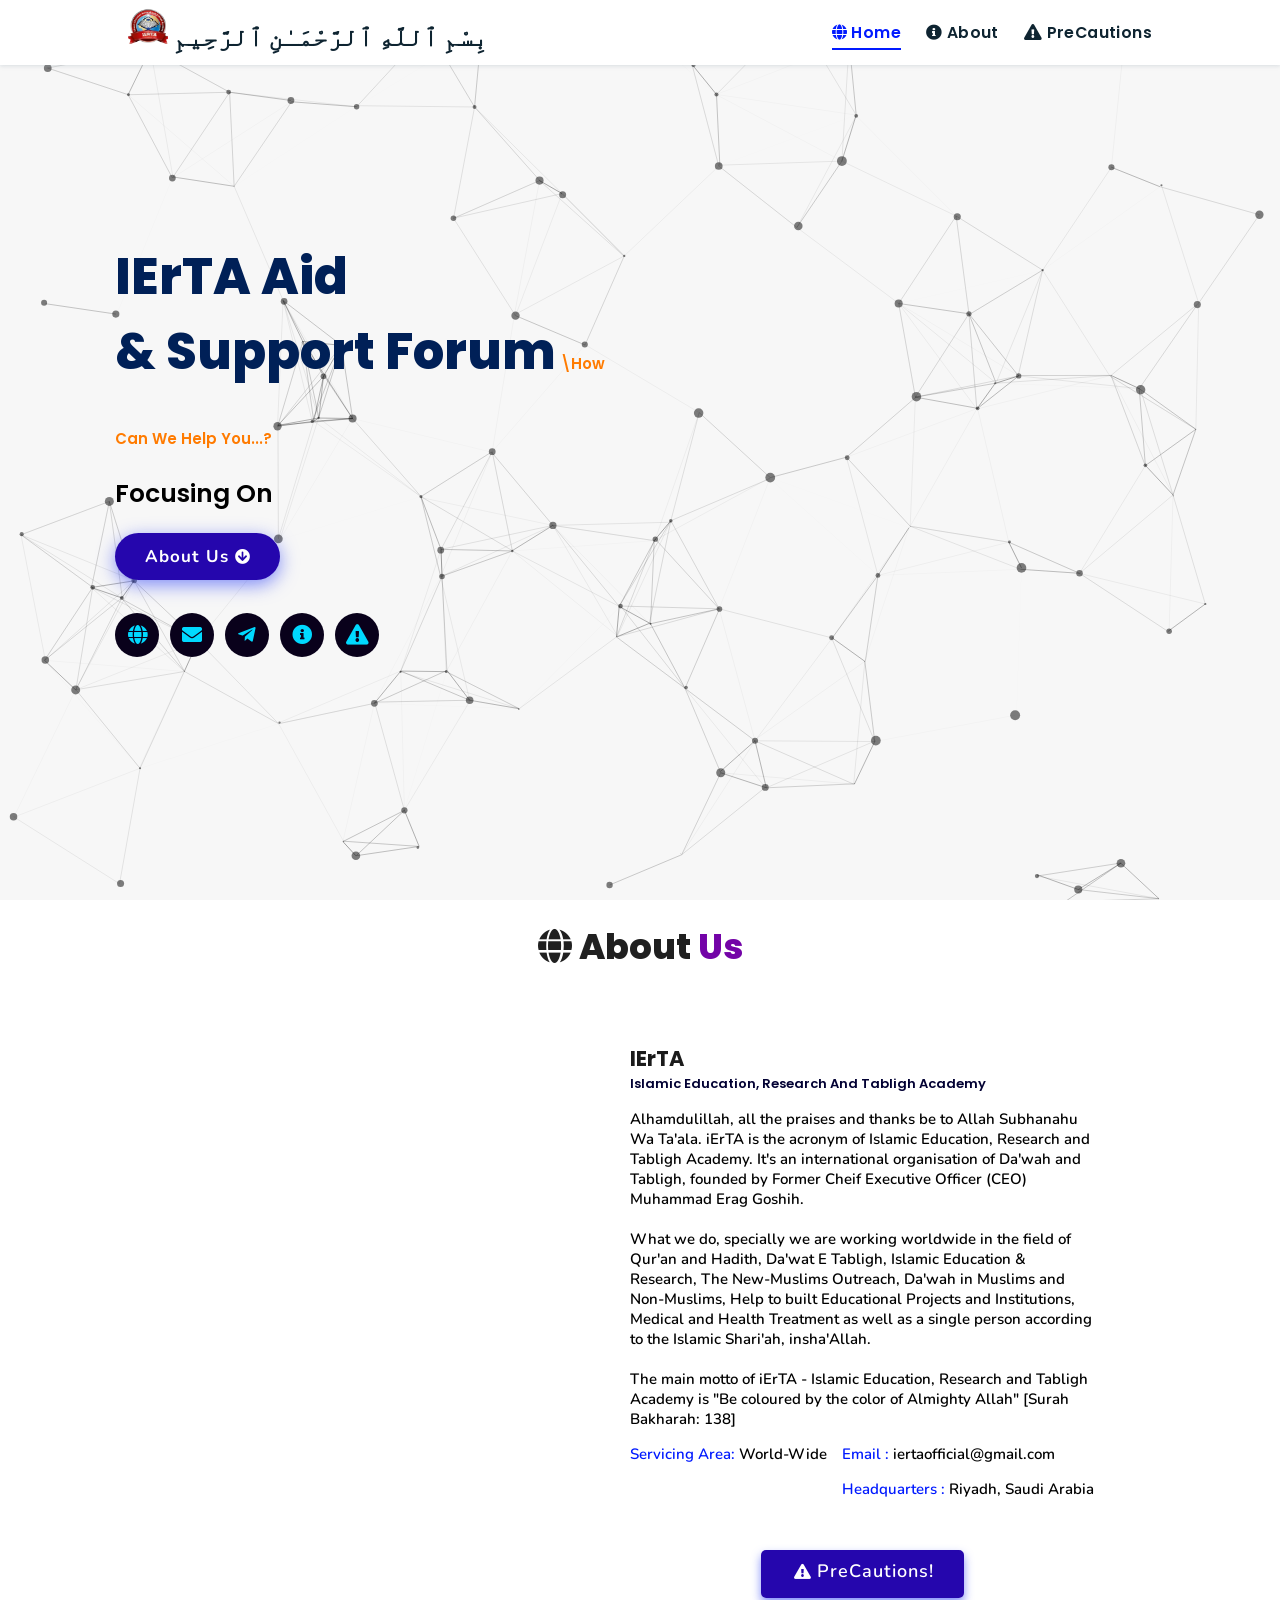
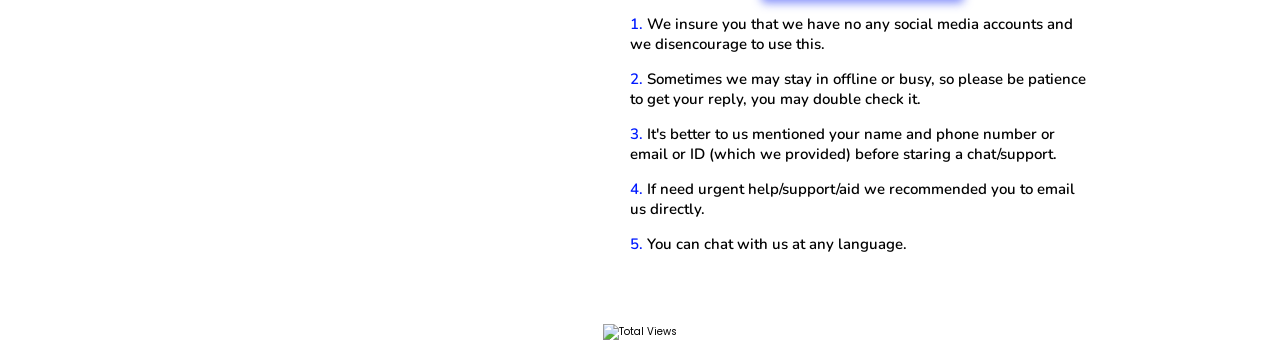
==== aid/index.html @ 99d8b6eb "Add files via upload" ====
<!-- Copyright by iErTA -->
<!DOCTYPE html>
<html lang="en">
<head>
    <meta charset="UTF-8">
    <meta http-equiv="X-UA-Compatible" content="IE=edge">
    <meta name="viewport" content="width=device-width, initial-scale=1.0">
     <!-- Search Engine Optimization-->
 <meta name="keywords" content="iErTA - Islamic Education, Research and Tabligh Academy, ierta, iErTA, IERTA, iertaorg, IERTAorg, Muhammad Erag Goshih, EragGoshih, Erag Goshih, dawat e tablig" />
 <meta name="description" content="This is our Official website of iErTA - Islamic Education, Research and Tablig Academy, an international organisation of Da'wah and Tabligh." />
    <!-- Custom CSS -->
    <link rel="stylesheet" href="./assets/css/style.css">
    <!-- Font Awesome -->
    <link rel="stylesheet" href="https://cdnjs.cloudflare.com/ajax/libs/font-awesome/5.15.3/css/all.min.css" integrity="sha512-iBBXm8fW90+nuLcSKlbmrPcLa0OT92xO1BIsZ+ywDWZCvqsWgccV3gFoRBv0z+8dLJgyAHIhR35VZc2oM/gI1w==" crossorigin="anonymous" referrerpolicy="no-referrer" />
    <!-- Favicon -->
    <link id='favicon' rel="shortcut icon" href="./assets/images/favicon.ico" type="image/x-png">
    <title> 
    iErTA Aid & Support Forum 
    </title>
    
    
    <!-- Global site tag (gtag.js) - Google Analytics -->
<script async src="https://www.googletagmanager.com/gtag/js?id=G-HTDER8P9VJ"></script>
<script>
  window.dataLayer = window.dataLayer || [];
  function gtag(){dataLayer.push(arguments);}
  gtag('js', new Date());

  gtag('config', 'G-HTDER8P9VJ');
</script>
    
    
</head>
<body oncontextmenu="return false">

<!-- pre loader -->
<!-- <div class="loader-container">
  <img draggable="false" src="./assets/images/preloader.gif" alt="">
</div> -->

<!-- navbar starts -->
<header>
        <a href="index.html" class="logo">
          <img src="./assets/img/logo.png" height="38px" width="40px"> بِسْمِ ٱللَّهِ ٱلرَّحْمَـٰنِ ٱلرَّحِيمِ
          </a>

        <div id="menu" class="fas fa-bars"></div>
        <nav class="navbar">
            <ul>
            <li><a class="active" href="#home"> <i class="fa fa-globe" target="_blank"></i> Home</a></li>
            <li><a href="#about"> <i class="fa fa-info-circle" target="_blank"></i> About</a></li>
            <li><a href="#precautions"><i class="fa fa-exclamation-triangle" target="_blank"></i> PreCautions</a></li>
           
            </ul>
        </nav>
</header>
<!-- navbar ends -->
<!-- Copyright by iErTA -->

<!-- hero section starts -->
<section class="home" id="home">
    <div id="particles-js"></div>

    <div class="content">
    <h2> iErTA Aid </br>& Support Forum<span> \How can we help you...?</h2>
    <p>Focusing on <span class="typing-text"></span></p>
    <a href="#about" class="btn"><span>About Us</span>
      <i class="fas fa-arrow-circle-down"></i>
    </a>
    <div class="socials">
        <ul class="social-icons">
              <li><a class="Global" aria-label="Global" href="#"><i class="fa fa-globe" target="_blank"></i></a></li>
          
          <li><a class="email" aria-label="email" href="mailto: iertaofficial@gmail.com"><i class="fa fa-envelope" target="_blank"></i></a></li>
          <li><a class="telegram" aria-label="Telegram" href="https://t.me/iertaofficial" target="_blank"><i class="fab fa-telegram-plane"></i></a></li>
          <li><a class="about" aria-label="about" href="#about"><i class="fa fa-info-circle" target="_blank"></i></a></li>
              <li><a class="instagram" aria-label="Instagram" href="#precautions"><i class="fa fa-exclamation-triangle" target="_blank"></i></a></li>
          </ul>
      </div>
    </div>
    <!-- Copyright by iErTA -->
<div class="image">
    <img draggable="false" class="tilt" src="./assets/images/hero.png" alt="">
</div>
</section>
<!-- hero section ends -->


<!-- about section starts -->
<section class="about" id="about">
    <h2 class="heading"><i class="fas fa-globe"></i> About <span>Us</span></h2>
    
    <div class="row">

    <div class="image">
        <img draggable="false" class="tilt" src="./assets/images/profile2.jpg" alt="">
    </div>
    <div class="content">
        <h3>iErTA</h3>
        <span class="tag">Islamic Education, Research and Tabligh Academy</span>
        
        <p> 
        Alhamdulillah, all the praises and thanks be to Allah Subhanahu Wa Ta'ala. iErTA is the acronym of Islamic Education, Research and Tabligh Academy. It's an international organisation of Da'wah and Tabligh, founded by Former Cheif Executive Officer (CEO) Muhammad Erag Goshih.
        </br></br>
        What we do, specially we are working worldwide in the field of Qur'an and Hadith, Da'wat E Tabligh, Islamic Education & Research, The New-Muslims Outreach, Da'wah in Muslims and Non-Muslims, Help to built Educational Projects and Institutions, Medical and Health Treatment as well as a single person according to the Islamic Shari'ah, insha'Allah.
</br><br>
The main motto of iErTA - Islamic Education, Research and Tabligh Academy is "Be coloured by the color of Almighty Allah" [Surah Bakharah: 138]
        
        </p>
        <!-- Copyright by iErTA -->
        <div class="box-container">
            <div class="box">
              <p><span> servicing area: </span> World-Wide</p>
             </div>
          
            <div class="box">
              <p><span> email : </span> iertaofficial@gmail.com</p>
              <p><span> headquarters : </span> Riyadh, Saudi Arabia </p>
            </div>
        </div>
        
        <center id="precautions"><div class="resumebtn">
            <a href="#" class="btn"><i class="fa fa-exclamation-triangle"></i> &nbsp;<span>PreCautions!</span>

            </a>
        </div></center>
        </br>
                
                <div class="box-container">
          <div class="box">
        <p> <span>1. </span>We insure you that we have no any social media accounts and we disencourage to use this. </p>
        
        
        <p> <span>2. </span>Sometimes we may stay in offline or busy, so please be patience to get your reply, you may double check it.</p>
        
        <p> <span>3. </span>It's better to us mentioned your name and phone number or email or ID (which we provided) before staring a chat/support.
        </p>
        
        <p> <span>4.</span> If need urgent help/support/aid we recommended you to email us directly.</p>
        
      <p> <span>  5.</span> You can chat with us at any language.</p>
        
        </div></div>
        

    </div>
    </div>
   <center><img style="margin: auto; width: 200px; height: 25px" src="http://profile-counter.glitch.me/ierta/count.svg" alt="Total Views" aria-label="Counter"></center>
</section>
<!-- about section ends -->




<!-- scroll top btn -->
<a href="#home" aria-label="ScrollTop" class="fas fa-angle-up" id="scroll-top"></a>
<!-- scroll back to top -->


<!-- ==== ALL MAJOR JAVASCRIPT CDNS STARTS ==== -->
<!-- jquery cdn -->
<script src="https://cdnjs.cloudflare.com/ajax/libs/jquery/3.6.0/jquery.min.js" integrity="sha512-894YE6QWD5I59HgZOGReFYm4dnWc1Qt5NtvYSaNcOP+u1T9qYdvdihz0PPSiiqn/+/3e7Jo4EaG7TubfWGUrMQ==" crossorigin="anonymous" referrerpolicy="no-referrer"></script>

<!-- typed.js cdn -->
<script src="https://cdnjs.cloudflare.com/ajax/libs/typed.js/2.0.5/typed.min.js" integrity="sha512-1KbKusm/hAtkX5FScVR5G36wodIMnVd/aP04af06iyQTkD17szAMGNmxfNH+tEuFp3Og/P5G32L1qEC47CZbUQ==" crossorigin="anonymous" referrerpolicy="no-referrer"></script>

<!-- particle.js links -->
<script src="./assets/js/particles.min.js"></script>
<script src="./assets/js/app.js"></script>

<!-- vanilla tilt.js links -->
<script src="https://cdnjs.cloudflare.com/ajax/libs/vanilla-tilt/1.7.0/vanilla-tilt.min.js" integrity="sha512-SttpKhJqONuBVxbRcuH0wezjuX+BoFoli0yPsnrAADcHsQMW8rkR84ItFHGIkPvhnlRnE2FaifDOUw+EltbuHg==" crossorigin="anonymous" referrerpolicy="no-referrer"></script>
<!-- Copyright by iErTA -->
<!-- scroll reveal anim -->
<script src="https://unpkg.com/scrollreveal"></script>
<!-- Copyright by iErTA -->
<script
      type="text/javascript"
      src="https://cdn.jsdelivr.net/npm/emailjs-com@3/dist/email.min.js"
    ></script>

<!-- ==== ALL MAJOR JAVASCRIPT CDNS ENDS ==== -->
<!-- Copyright by iErTA -->
<script src="./assets/js/script.js"></script>
<!-- Copyright by iErTA -->
<!-- Tidio -->
<script src="//code.tidio.co/cgulcgqnvvkomxb7y1axoctaidzr2zr9.js" async></script>
    
</body>
</html>
---- aid/assets/css/style.css ----
@import url("https://fonts.googleapis.com/css2?family=Poppins:wght@400;600;700&display=swap");
@import url("https://fonts.googleapis.com/css2?family=Nunito:ital,wght@0,300;0,400;0,600;0,700;1,300;1,400&display=swap");

* {
  margin: 0;
  padding: 0;
  box-sizing: border-box;
  text-decoration: none;
  outline: none;
  border: none;
  text-transform: capitalize;
  transition: all 0.2s linear;
}
html {
  font-size: 62.5%;
  overflow-x: hidden;
  scroll-behavior: smooth;
}
body {
  background: #f7f7f7;
  font-family: "Poppins", sans-serif;
}

*::selection {
  background: #2b3dda;
  color: #fff;
}

html {
  font-size: 62.5%;
  overflow-x: hidden;
}
html::-webkit-scrollbar {
  width: 0.8rem;
}
html::-webkit-scrollbar-track {
  background: rgb(235, 202, 245);
}
html::-webkit-scrollbar-thumb {
  background: #420177;
}

/* pre loader start */
.loader-container {
  position: fixed;
  top: 0;
  left: 0;
  z-index: 10000;
  background: #e6eff1;
  display: flex;
  align-items: center;
  justify-content: center;
  height: 100%;
  width: 100%;
}
.loader-container.fade-out {
  top: -120%;
}
/* pre loader end */

/* navbar starts */
header {
  position: fixed;
  top: 0;
  left: 0;
  right: 0;
  z-index: 1000;
  display: flex;
  align-items: center;
  justify-content: space-between;
  padding: 1.7rem 10%;
  height: 6.5rem;
  background-color: #fff;
  box-shadow: 0 1px 4px rgba(146, 161, 176, 0.3);
}
section {
  min-height: 100vh;
  padding: 2rem 9%;
}
.heading {
  font-size: 3.5rem;
  color: rgb(32, 32, 32);
  font-weight: 800;
  text-align: center;
}
.heading span {
  color: rgb(115, 3, 167);
}
header .logo {
  font-size: 2.5rem;
  font-weight: 800;
  text-decoration: none;
  color: #0e2431;
}
header .logo i {
  font-size: 2.2rem;
}
header .logo:hover {
  color: #fc8c05;
}
header .navbar ul {
  list-style: none;
  display: flex;
  justify-content: center;
  align-items: center;
}
header .navbar li {
  margin-left: 2.5rem;
}
header .navbar ul li a {
  font-size: 1.57rem;
  color: #0e2431;
  font-weight: 600;
  text-decoration: none;
  letter-spacing: 0.04rem;
  transition: 0.2s;
}
header .navbar ul li a.active,
header .navbar ul li a:hover {
  color: #011aff;
  border-bottom: 0.2rem solid #011aff;
  padding: 0.5rem 0;
}
/* navbar ends */

/* hamburger icon starts*/
#menu {
  font-size: 3rem;
  cursor: pointer;
  color: rgb(24, 2, 63);
  display: none;
}
@media (max-width: 768px) {
  #menu {
    display: block;
  }
  header .navbar {
    position: fixed;
    top: 6.5rem;
    right: -120%;
    width: 75%;
    height: 100%;
    text-align: left;
    align-items: flex-start;
    background-color: #0e0f31;
  }
  header .navbar ul {
    flex-flow: column;
    padding: 1rem;
  }
  header .navbar ul li {
    text-align: center;
    width: 100%;
    margin: 1rem 0;
    border-radius: 0.5rem;
    width: 26rem;
  }
  header .navbar ul li a {
    display: block;
    padding: 1rem;
    text-align: left;
    color: #fff;
    font-size: 2rem;
  }
  header .navbar ul li a.active,
  header .navbar ul li a:hover {
    padding: 1rem;
    color: #fff;
    border-radius: 0.5rem;
    border-bottom: 0.5rem solid #011aff;
  }
  .fa-times {
    transform: rotate(180deg);
  }
  header .navbar.nav-toggle {
    right: 0;
  }
}
/* hamburger icon ends */

/* hero section starts*/
.home {
  position: relative;
  display: flex;
  flex-wrap: wrap;
  gap: 1.5rem;
  min-height: 100vh;
  align-items: center;
}
.home #particles-js {
  position: absolute;
  top: 0;
  left: 0;
  height: 100%;
  width: 100%;
}
.home::before {
  content: "";
  position: absolute;
  top: 0;
  left: 0;
  height: 100%;
  width: 100%;
}
.home .content {
  flex: 1 1 40rem;
  padding-top: 1rem;
  z-index: 1;
}
.home .image {
  flex: 1 1 40rem;
  z-index: 1;
}
.home .image img {
  width: 70%;
  margin-left: 6rem;
  border-radius: 50%;
  box-shadow: 0 2px 8px rgba(0, 0, 0, 0.3);
  cursor: pointer;
}
.home .image img:hover {
  box-shadow: 0 5px 15px rgba(0, 0, 0, 0.5);
}
.home .content h2 {
  font-size: 5rem;
  font-weight: 800;
  color: #002057;
}
.home .content h2 span {
  font-size: 1.5rem;
  font-weight: 600;
  color: #ff7b00;
}
.home .content p {
  font-size: 2.5rem;
  color: #000;
  font-weight: 600;
  padding: 1rem 0;
}
.home .content p span {
  font-size: 2.5rem;
  color: rgb(148, 8, 8);
  font-weight: 600;
  padding: 1rem 0;
}
.home .btn {
  margin-top: 1rem;
  position: absolute;
  line-height: 0;
  padding: 1.6rem 3rem;
  border-radius: 4em;
  transition: 0.5s;
  color: #fff;
  background: #2506ad;
  box-shadow: 0px 5px 18px rgba(48, 68, 247, 0.6);
  font-family: "Nunito", sans-serif;
}
.home .btn span {
  font-weight: 700;
  font-size: 1.7rem;
  letter-spacing: 0.1rem;
}
.home .btn i {
  margin-left: 0.3rem;
  font-size: 1.5rem;
  transition: 0.3s;
}
.home .btn:hover {
  background: #1a047e;
}
.home .btn:hover i {
  transform: translateX(5px);
}
/* social icons start */
.socials {
  position: relative;
  margin-top: 9rem;
}
.socials .social-icons {
  padding-left: 0;
  margin-bottom: 0;
  list-style: none;
}
.socials .social-icons li {
  display: inline-block;
  margin-bottom: 14px;
}
.social-icons a {
  font-size: 2rem;
  display: inline-block;
  line-height: 44px;
  color: #00d9ff;
  background-color: #09011b;
  width: 44px;
  height: 44px;
  text-align: center;
  margin-right: 8px;
  border-radius: 100%;
  -webkit-transition: all 0.2s linear;
  -o-transition: all 0.2s linear;
  transition: all 0.2s linear;
}
.social-icons a:active,
.social-icons a:focus,
.social-icons a:hover {
  color: #fff;
  background-color: #0685da;
}
.social-icons a.github:hover {
  background-color: #0e0e0e;
}
.social-icons a.twitter:hover {
  background-color: #00aced;
}
.social-icons a.linkedin:hover {
  background-color: #007bb6;
}
.social-icons a.dev:hover {
  background-color: #070707;
}
.social-icons a.instagram:hover {
  background-color: #ee00da;
}
/* social icons end */

/* hero media queries starts*/
@media (max-width: 450px) {
  .home .btn {
    margin: 4rem 0;
  }
  .socials {
    margin-top: 12rem;
  }
  .home .image img {
    margin-top: -12rem;
  }
  .home .content p {
    font-size: 2.2rem;
  }
  .home .content p span {
    font-size: 2.2rem;
  }
}
/* hero media queries ends*/
/* hero section end */

/* about section starts */
.about {
  background: rgb(255, 255, 255);
}
.about .row {
  display: flex;
  flex-direction: row;
  gap: 2rem;
  flex-wrap: wrap;
  padding: 4rem;
}
.about .row .image {
  text-align: center;
  flex: 1 1 35rem;
}
.about .row .image img {
  margin: 4rem;
  width: 30rem;
  height: auto;
  border-radius: 5%;
  box-shadow: 0 5px 10px rgba(0, 0, 0, 0.6);
  mix-blend-mode: luminosity;
  transition: 0.3s;
  cursor: pointer;
}
.about .row .image img:hover {
  mix-blend-mode: normal;
}
.about .row .content {
  flex: 1 1 45rem;
  padding: 3rem;
}
.about .row .content h3 {
  color: rgb(27, 27, 27);
  font-size: 2.1rem;
}
.about .row .content .tag {
  font-size: 1.3rem;
  color: #020133;
  font-weight: 600;
  margin-top: 1rem;
}
.about .row .content p {
  font-size: 1.5rem;
  margin-top: 1.5rem;
  font-family: "Nunito";
  font-weight: 600;
  text-transform: none;
}
.about .row .content .box-container {
  display: flex;
  flex-wrap: wrap;
  gap: 1.5rem;
  font-family: "Nunito";
  font-weight: 600;
}
.about .row .content .box-container .box p {
  text-transform: none;
}
.about .row .content .box-container .box p span {
  color: #011aff;
}
.resumebtn {
  margin-top: 6rem;
}
.resumebtn .btn {
  padding: 1.7rem 3rem;
  border-radius: 0.5em;
  transition: 0.3s;
  color: #fff;
  background: #2506ad;
  box-shadow: 0px 5px 10px rgba(48, 68, 247, 0.6);
  font-family: "Nunito", sans-serif;
}
.resumebtn .btn span {
  font-weight: 600;
  font-size: 1.8rem;
  letter-spacing: 0.1rem;
}
.resumebtn .btn i {
  margin-left: 0.3rem;
  font-size: 1.5rem;
  transition: 0.3s;
}
.resumebtn .btn:hover {
  background: #1a047e;
}
.resumebtn .btn:hover i {
  transform: translateX(5px);
}
/* about media queries starts*/
@media screen and (max-width: 600px) {
  .about .row .image {
    margin-top: 2rem;
  }
  .about .row .image img {
    margin: 0 auto;
    width: 80%;
    mix-blend-mode: normal;
  }
  .about .row {
    padding: 0.5rem;
    margin-bottom: 7rem;
  }
  .about .row .content {
    padding: 1rem;
  }
  .about .row .content .box-container {
    gap: 0;
  }
}
/* about media queries ends*/
/* about section ends */

/* skills section starts */
.skills {
  min-height: 90vh;
  background: linear-gradient(to bottom, #57059e, #4a00e0);
}
.skills h2 {
  color: #fff;
}
.skills .heading span {
  color: rgb(255, 230, 0);
}
.skills .container {
  background: rgba(0, 0, 22, 0.4);
  color: #fff;
  border-radius: 1rem;
  padding: 2rem;
  width: 90%;
  margin: auto;
  margin-top: 2rem;
}
.skills .container .row {
  display: grid;
  grid-template-columns: repeat(6, 1fr);
  flex-wrap: wrap;
  gap: 1.8rem;
}
.skills .container .bar {
  margin-bottom: 15px;
  padding: 10px;
  border-radius: 1rem;
  box-shadow: 0 4px 10px rgba(0, 0, 0, 0.2);
  background: rgba(0, 0, 22, 0.9);
  transition: 0.2s;
}
.skills .container .bar:hover {
  box-shadow: 0 8px 10px rgba(0, 2, 68, 0.8) !important;
  background-color: rgba(0, 0, 0, 0.9) !important;
}
.skills .container .bar .info {
  display: flex;
  flex-direction: column;
  align-items: center;
  gap: 1rem;
  margin-top: 1rem;
}
.skills .container .bar .info i {
  font-size: 4rem;
}
.skills .container .bar .info span {
  font-size: 2rem;
  font-weight: 500;
  font-family: "Poppins";
  margin-left: 0.5rem;
}
/* skills media queries starts*/
@media screen and (max-width: 600px) {
  .skills .container {
    padding: 0;
    margin: 0;
  }
  .skills .container .row {
    grid-template-columns: repeat(2, 1fr);
    margin: 1rem;
    padding: 2rem 0.2rem 2rem 0.2rem;
    gap: 1rem;
  }
  .skills .container {
    margin-top: 5px;
    width: 100%;
  }
}
/* skills media queries ends*/
/* skills section ends */

/* education section starts */
.education {
  background: #e5ecfb;
  min-height: 80vh;
}
.education .qoute {
  font-size: 1.5rem;
  text-align: center;
  font-family: "Nunito", sans-serif;
  font-weight: 600;
  margin-top: 0.5rem;
}
.education .box-container {
  display: flex;
  flex-wrap: wrap;
  justify-content: center;
  align-items: center;
  flex-direction: column;
}
.education .box-container .box {
  display: flex;
  flex-direction: row;
  width: 80%;
  border-radius: 0.5rem;
  box-shadow: 0.2rem 0.5rem 1rem rgba(0, 0, 0, 0.2);
  text-align: center;
  position: relative;
  margin-top: 2rem;
  overflow: hidden;
  transition: 0.3s;
  background: rgb(252, 252, 252);
}
.education .box-container .box:hover {
  transform: scale(1.03);
  box-shadow: 1rem 0.5rem 1.2rem rgba(0, 0, 0, 0.3);
}
.education .box-container .box .image {
  flex: 1 1 20rem;
  width: 100%;
}
.education .box-container .box img {
  object-fit: cover;
  position: relative;
  width: 100%;
  height: 100%;
}
.education .box-container .box .content {
  position: relative;
  display: flex;
  flex-direction: column;
  padding: 1rem;
  flex-wrap: wrap;
  flex: 1 1 70rem;
}
.education .box-container .box .content h3 {
  font-size: 2.5rem;
  color: #012970;
  padding: 0.5rem 0;
  font-weight: 600;
  text-align: left;
  margin-left: 1rem;
}
.education .box-container .box .content p {
  font-size: 1.5rem;
  margin-left: 1rem;
  text-align: left;
}
.education h4 {
  font-size: 2rem;
  color: rgb(34, 109, 0);
  text-align: left;
  margin: 1rem;
  font-family: "Nunito", sans-serif;
  font-weight: 700;
}

/* education media queries starts*/
@media screen and (max-width: 600px) {
  .education .box-container .box {
    flex-direction: column;
    width: 100%;
  }
  .education .box-container .box .image {
    width: 100%;
    height: 25rem;
  }
  .education .box-container .box img {
    width: 100%;
  }
  .education .box-container .box .content {
    position: relative;
    display: flex;
    flex-direction: column;
    padding: 1rem;
    flex-wrap: wrap;
    flex: 0;
  }
  .education .btns {
    margin-top: 2rem;
    margin-left: 1rem;
    margin-right: 1rem;
    flex-wrap: wrap;
  }
}
/* education media queries ends*/
/* education section ends */

/* work section starts */
.work {
  /* background: #010124; */
  background: linear-gradient(to bottom, #000031, #00002c);
}
.work h2 {
  color: #fff;
  padding: 1rem;
}
.work .heading span {
  color: rgb(255, 230, 0);
}
.work .box-container {
  display: flex;
  flex-wrap: wrap;
  gap: 1.5rem;
  margin: 2rem;
}
.work .box-container .box {
  flex: 1 1 30rem;
  border-radius: 0.5rem;
  box-shadow: 0 0.5rem 1rem rgba(0, 0, 0, 0.1);
  position: relative;
  overflow: hidden;
  height: 30rem;
}
.work .box-container .box img {
  height: 100%;
  width: 100%;
  object-fit: cover;
}
.work .box-container .box .content {
  height: 100%;
  width: 100%;
  position: absolute;
  top: 85%;
  left: 0;
  background: rgba(255, 255, 255, 0.9);
  display: flex;
  flex-direction: column;
}
.work .box-container .box .content .tag {
  display: flex;
  flex-direction: row;
  justify-content: space-between;
  align-items: center;
  height: 4.5rem;
  width: 100%;
  padding-left: 1rem;
  background: #ffd900;
}
.work .box-container .box .content .tag h3 {
  font-size: 1.6rem;
}
.work .box-container .box:hover .content {
  top: 25%;
}
.work .desc {
  margin: 2rem;
  display: flex;
  flex-direction: column;
  justify-content: center;
}
.work .desc p {
  font-size: 1.5rem;
}
.work .desc .btns {
  display: flex;
  justify-content: space-between;
  width: 100%;
  margin-top: 2rem;
}
.work .desc .btns .btn {
  line-height: 0;
  display: inline;
  padding: 1.5rem 2.5rem;
  border-radius: 0.5rem;
  font-size: 1.5rem;
  color: #fff;
  background: rgb(12, 12, 12);
  margin-right: 2rem;
}
.work .desc .btns .btn:hover {
  background: #310ae0f5;
}
.work .viewall {
  display: flex;
  justify-content: center;
}
.work .viewall .btn {
  position: relative;
  line-height: 0;
  padding: 1.6rem 3rem;
  border-radius: 0.5em;
  transition: 0.5s;
  color: rgb(255, 255, 255);
  font-weight: 700;
  border: 2px solid #fff;
  box-shadow: 0px 5px 10px rgba(65, 84, 241, 0.4);
  text-align: center;
}
.work .viewall .btn span {
  font-weight: 600;
  font-size: 1.7rem;
  font-family: "Nunito", sans-serif;
}
.work .viewall .btn i {
  margin-left: 0.3rem;
  font-size: 1.5rem;
  transition: 0.3s;
}
.work .viewall .btn:hover {
  background: #fff;
  color: #000;
}
.work .viewall .btn:hover i {
  transform: translateX(5px);
}
/* work section ends */

/* experience section starts */
.experience .timeline {
  position: relative;
  max-width: 1200px;
  margin: 0 auto;
}
.experience .timeline::after {
  content: "";
  position: absolute;
  width: 6px;
  background: #020133;
  top: 0;
  bottom: 0;
  left: 50%;
  margin-left: -3px;
  z-index: -2;
}
.experience .container {
  padding: 10px 40px;
  position: relative;
  background-color: inherit;
  width: 50%;
}
/*circles on timeline*/
.experience .container::after {
  content: "\f0b1";
  position: absolute;
  width: 25px;
  height: 25px;
  right: -17px;
  background-color: rgb(255, 255, 255);
  border: 4px solid #ff9f55;
  top: 15px;
  border-radius: 50%;
  z-index: 100;
  font-size: 1.89rem;
  text-align: center;
  font-weight: 600;
  color: #02094b;
  font-family: "Font Awesome\ 5 Free";
}
.experience .left {
  left: 0;
}
.experience .right {
  left: 50%;
}
/* arrows pointing right */
.experience .left::before {
  content: " ";
  height: 0;
  position: absolute;
  top: 22px;
  width: 0;
  z-index: 1;
  right: 30px;
  border: medium solid #f68c09;
  border-width: 10px 0 10px 10px;
  border-color: transparent transparent transparent #f68c09;
}
/* arrows pointing left  */
.experience .right::before {
  content: " ";
  height: 0;
  position: absolute;
  top: 22px;
  width: 0;
  z-index: 1;
  left: 30px;
  border: medium solid #f68c09;
  border-width: 10px 10px 10px 0;
  border-color: transparent #f68c09 transparent transparent;
}
.experience .right::after {
  left: -16px;
}
.experience .content {
  background-color: #f68c09;
  position: relative;
  border-radius: 6px;
}
.experience .content .tag {
  font-size: 1.3rem;
  padding-top: 1.5rem;
  padding-left: 1.5rem;
}
.experience .content .desc {
  margin-left: 1.5rem;
  padding-bottom: 1rem;
}
.experience .content .desc h3 {
  font-size: 1.5rem;
  font-weight: 600;
}
.experience .content .desc p {
  font-size: 1.2rem;
}
/* view all button */
.morebtn {
  display: flex;
  justify-content: center;
}
.morebtn .btn {
  position: relative;
  line-height: 0;
  padding: 1.6rem 3rem;
  border-radius: 0.5em;
  transition: 0.5s;
  color: #fff;
  background: #2506ad;
  box-shadow: 0px 5px 10px rgba(48, 68, 247, 0.6);
  text-align: center;
}
.morebtn .btn span {
  font-weight: 600;
  font-size: 1.7rem;
  font-family: "Nunito", sans-serif;
}
.morebtn .btn i {
  margin-left: 0.3rem;
  font-size: 1.5rem;
  transition: 0.3s;
}
.morebtn .btn:hover {
  background: #1a047e;
}
.morebtn .btn:hover i {
  transform: translateX(5px);
}

/* Media queries - Responsive timeline on screens less than 600px wide */
@media screen and (max-width: 600px) {
  .experience {
    min-height: 80vh;
  }
  .experience .timeline {
    margin-top: 2rem;
  }
  .experience .timeline::after {
    left: 31px;
  }
  .experience .container {
    width: 100%;
    padding-left: 8rem;
    padding-right: 2rem;
  }
  .experience .container::after {
    font-size: 2.2rem;
  }
  .experience .container::before {
    left: 61px;
    border: medium solid #f68c09;
    border-width: 10px 10px 10px 0;
    border-color: transparent #f68c09 transparent transparent;
  }
  .experience .left::after {
    left: 15px;
  }
  .experience .right::after {
    left: 15px;
  }
  .experience .right {
    left: 0%;
  }
  .morebtn {
    margin-top: 3rem;
  }
}
/* experience media queries ends */
/* experience section ends */

/* contact section starts */
.contact {
  background: #e5ecfb;
  min-height: 60vh;
}
.contact .container {
  max-width: 1050px;
  width: 100%;
  background: #fff;
  border-radius: 1.5rem;
  margin: 2rem 5rem;
  box-shadow: 0 5px 10px rgba(0, 0, 0, 0.15);
}
.contact .container .content {
  display: flex;
  align-items: center;
  justify-content: space-between;
  padding: 2.5rem 2rem;
}
.contact .content .image-box {
  max-width: 60%;
  margin-left: 4rem;
}
.contact .content .image-box img {
  width: 100%;
  height: 40rem;
  position: relative;
}
.contact .content form {
  width: 45%;
  margin-right: 3.5rem;
}
form .form-group {
  display: flex;
  flex-direction: column;
  justify-content: center;
}
.form-group .field {
  height: 50px;
  display: flex;
  position: relative;
  margin: 1rem;
  width: 100%;
}
form i {
  position: absolute;
  top: 50%;
  left: 18px;
  color: rgb(51, 51, 51);
  font-size: 17px;
  pointer-events: none;
  transform: translateY(-50%);
}
form .field input,
form .message textarea {
  width: 100%;
  height: 100%;
  outline: none;
  padding: 0 16px 0 48px;
  font-size: 16px;
  font-family: "Poppins", sans-serif;
  border-radius: 5px;
  border: 1px solid rgb(51, 51, 51);
  background: #e5ecfb;
}
.field input::placeholder,
.message textarea::placeholder {
  color: rgb(51, 51, 51);
}
.field input:focus,
.message textarea:focus {
  padding-left: 47px;
  border: 2px solid rgb(115, 3, 167);
}
.field input:focus ~ i,
.message textarea:focus ~ i {
  color: rgb(115, 3, 167);
}
form .message {
  position: relative;
  margin: 1rem;
  width: 100%;
}
form .message i {
  top: 25px;
  font-size: 20px;
  left: 15px;
}
form .message textarea {
  min-height: 130px;
  max-height: 230px;
  max-width: 100%;
  min-width: 100%;
  padding: 12px 20px 0 48px;
}
form .message textarea::-webkit-scrollbar {
  width: 0px;
}
form .button-area {
  display: flex;
  float: right;
  flex-direction: row-reverse;
}
.button-area button {
  color: #fff;
  border: none;
  outline: none;
  font-size: 1.8rem;
  cursor: pointer;
  border-radius: 5px;
  padding: 13px 25px;
  background: #2506ad;
  box-shadow: 0px 5px 10px rgba(48, 68, 247, 0.6);
  transition: 0.3s ease;
  font-family: "Nunito", sans-serif;
}
.button-area button:hover {
  background: #421cecf5;
}
.button-area span {
  font-size: 17px;
  padding: 1rem;
  display: none;
}
.button-area button i {
  position: relative;
  top: 6px;
  left: 2px;
  font-size: 1.5rem;
  transition: 0.3s;
  color: #fff;
}
.button-area button:hover i {
  left: 8px;
}
/* contact section media queries starts */
@media (max-width: 900px) {
  .contact {
    min-height: 70vh;
  }
  .contact .container {
    margin: 3rem 0 2rem 0;
  }
  .contact .container .content {
    padding: 18px 12px;
  }
  .contact .content .image-box {
    display: none;
  }
  .contact .content form {
    width: 100%;
    margin-right: 2rem;
  }
}
/* contact section media queries ends */
/* contact section ends */

/* footer section starts */
.footer {
  min-height: auto;
  padding-top: 0;
  background: rgb(0, 1, 43);
}
.footer .box-container {
  display: flex;
  justify-content: center;
  flex-wrap: wrap;
}
.footer .box-container .box {
  flex: 1 1 25rem;
  margin: 2.5rem;
}
.footer .box-container .box h3 {
  font-size: 2.5rem;
  color: #fff;
  padding-bottom: 1rem;
  font-weight: normal;
}
.footer .box-container .box p {
  font-size: 1.5rem;
  color: #ccc;
  padding: 0.7rem 0;
  text-transform: none;
}
.footer .box-container .box p i {
  padding-right: 1rem;
  color: #ffae00;
}
.footer .box-container .box a {
  font-size: 1.5rem;
  color: rgb(238, 238, 238);
  padding: 0.3rem 0;
  display: block;
}
.footer .box-container .box a:hover {
  color: #ffae00;
}
.footer .box-container .box .share {
  display: flex;
  flex-wrap: wrap;
  padding: 1rem 0;
}
.footer .box-container .box .share a {
  height: 4rem;
  width: 4rem;
  padding: 1rem;
  text-align: center;
  border-radius: 5rem;
  font-size: 1.7rem;
  margin-right: 1rem;
  transition: 0.2s;
  background: rgb(230, 230, 230);
  color: #02094b;
  border: none;
}
.footer .box-container .box .share a:hover {
  background: transparent;
  transform: scale(0.98);
  border: 0.1rem solid rgb(180, 178, 178);
  color: #ffae00;
}
.footer .credit {
  padding: 1rem 0 0 0;
  text-align: center;
  font-size: 1.5rem;
  font-family: "Nunito", sans-serif;
  font-weight: 600;
  color: #fff;
  border-top: 0.1rem solid #fff3;
}
.footer .credit a {
  color: #ffae00;
}
.footer .fa {
  color: #e90606;
  margin: 0 0.3rem;
  font-size: 1.5rem;
  animation: pound 0.35s infinite alternate;
}
@-webkit-keyframes pound {
  to {
    transform: scale(1.1);
  }
}
@keyframes pound {
  to {
    transform: scale(1.1);
  }
}
@media (max-width: 450px) {
  .footer .box-container .box {
    margin: 1.5rem;
  }
  .footer .box-container .box p {
    padding: 0.7rem;
  }
  .footer .box-container .box .share a {
    padding: 1.2rem;
  }
}
/* footer section ends */

/* common media queries starts*/
@media (max-width: 450px) {
  html {
    font-size: 55%;
  }
  body {
    padding-right: 0;
  }
  section {
    padding: 2rem;
  }
}
/* common media queries ends*/

/* scroll top starts */
#scroll-top {
  position: fixed;
  top: -140%;
  right: 2rem;
  padding: 1rem 1.5rem;
  font-size: 2rem;
  background: #ffae00;
  color: rgb(13, 0, 44);
  border-radius: 50%;
  transition: 1s linear;
  z-index: 1000;
}
#scroll-top.active {
  top: calc(100% - 12rem);
}
/* scroll top ends */
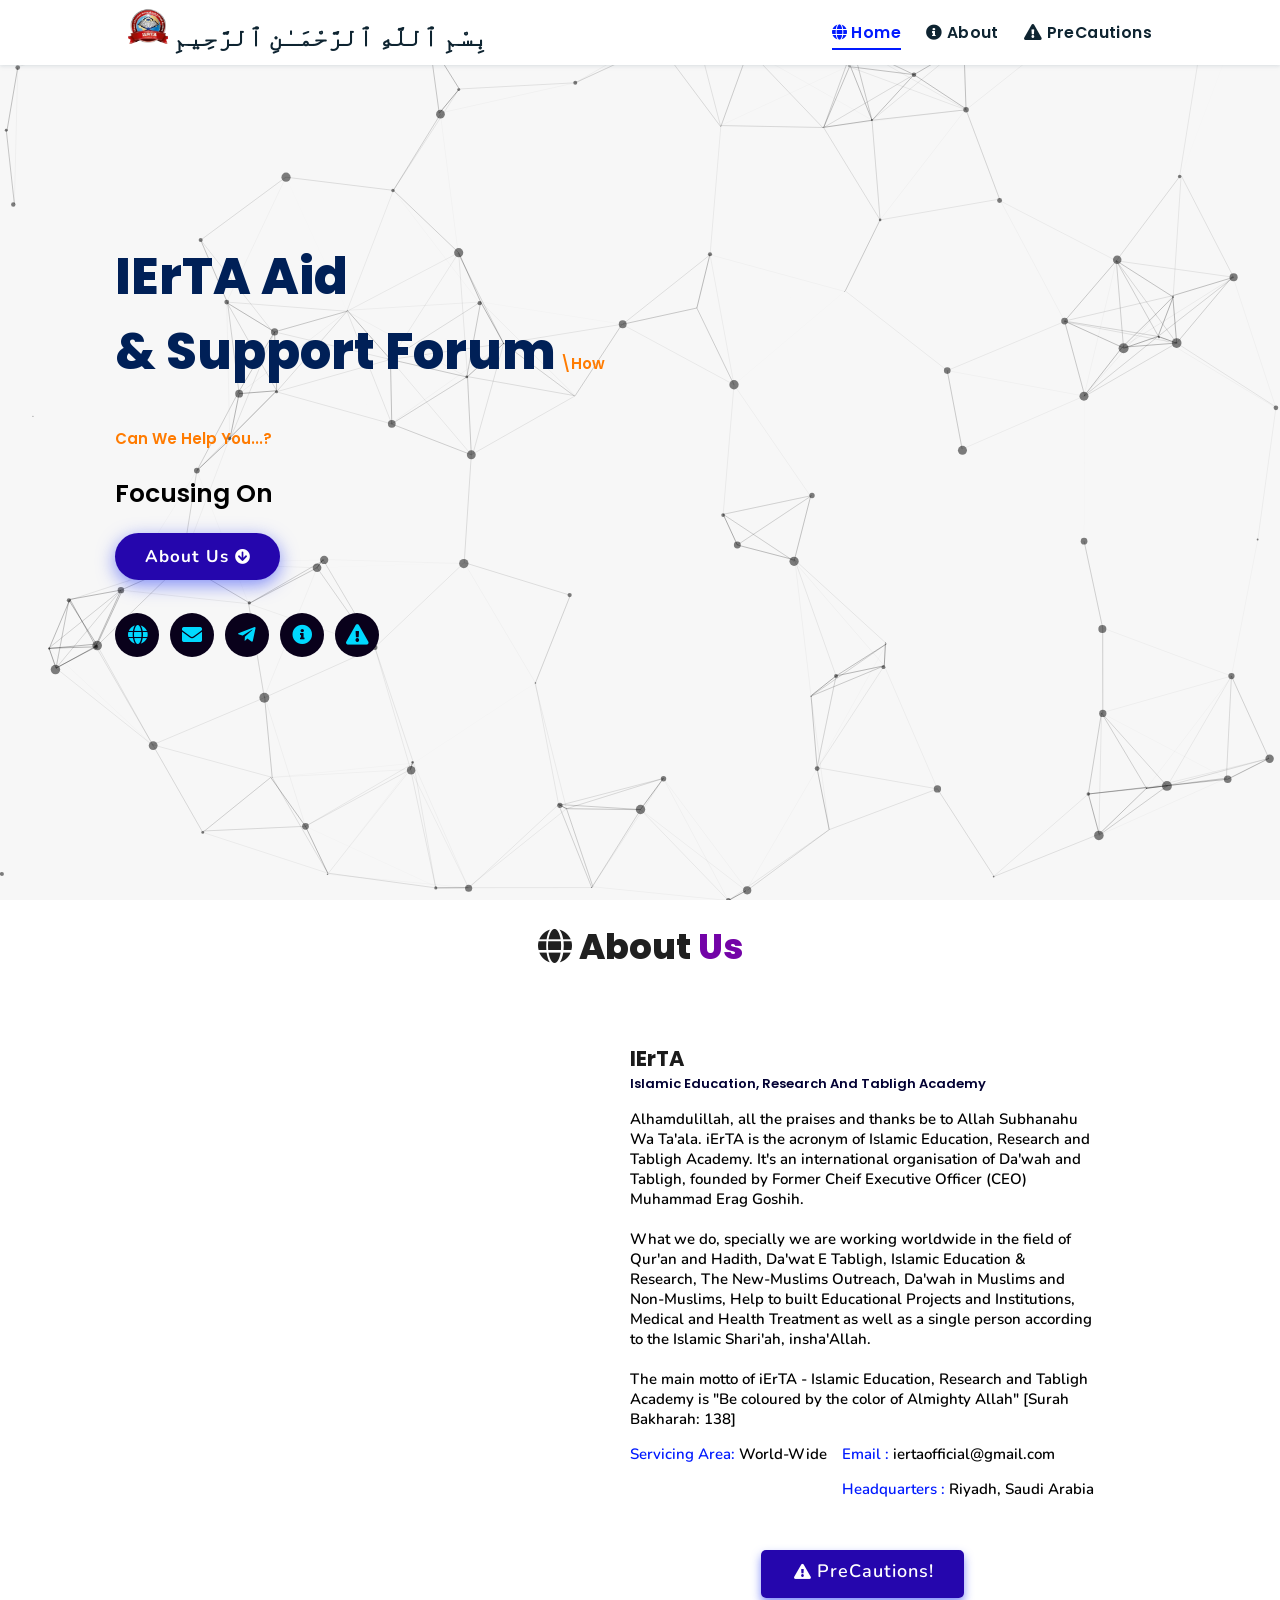
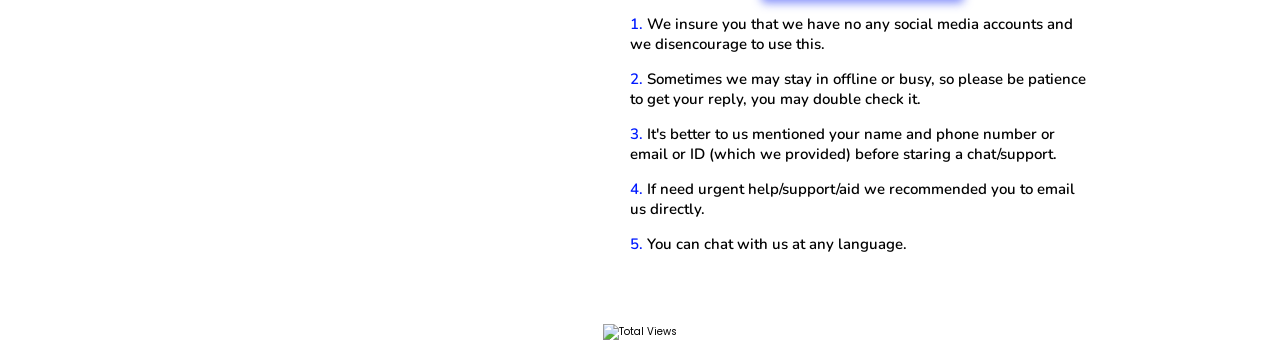
==== commit 8a5aebe1: "Update index.html" ====
--- a/aid/index.html
+++ b/aid/index.html
@@ -184,7 +184,7 @@
 <script src="./assets/js/script.js"></script>
 <!-- Copyright by iErTA -->
 <!-- Tidio -->
-<script src="//code.tidio.co/cgulcgqnvvkomxb7y1axoctaidzr2zr9.js" async></script>
+<script src="//code.tidio.co/b95l5ckcha1oklctwbybzludu5yr42wh.js" async></script>
     
 </body>
 </html>
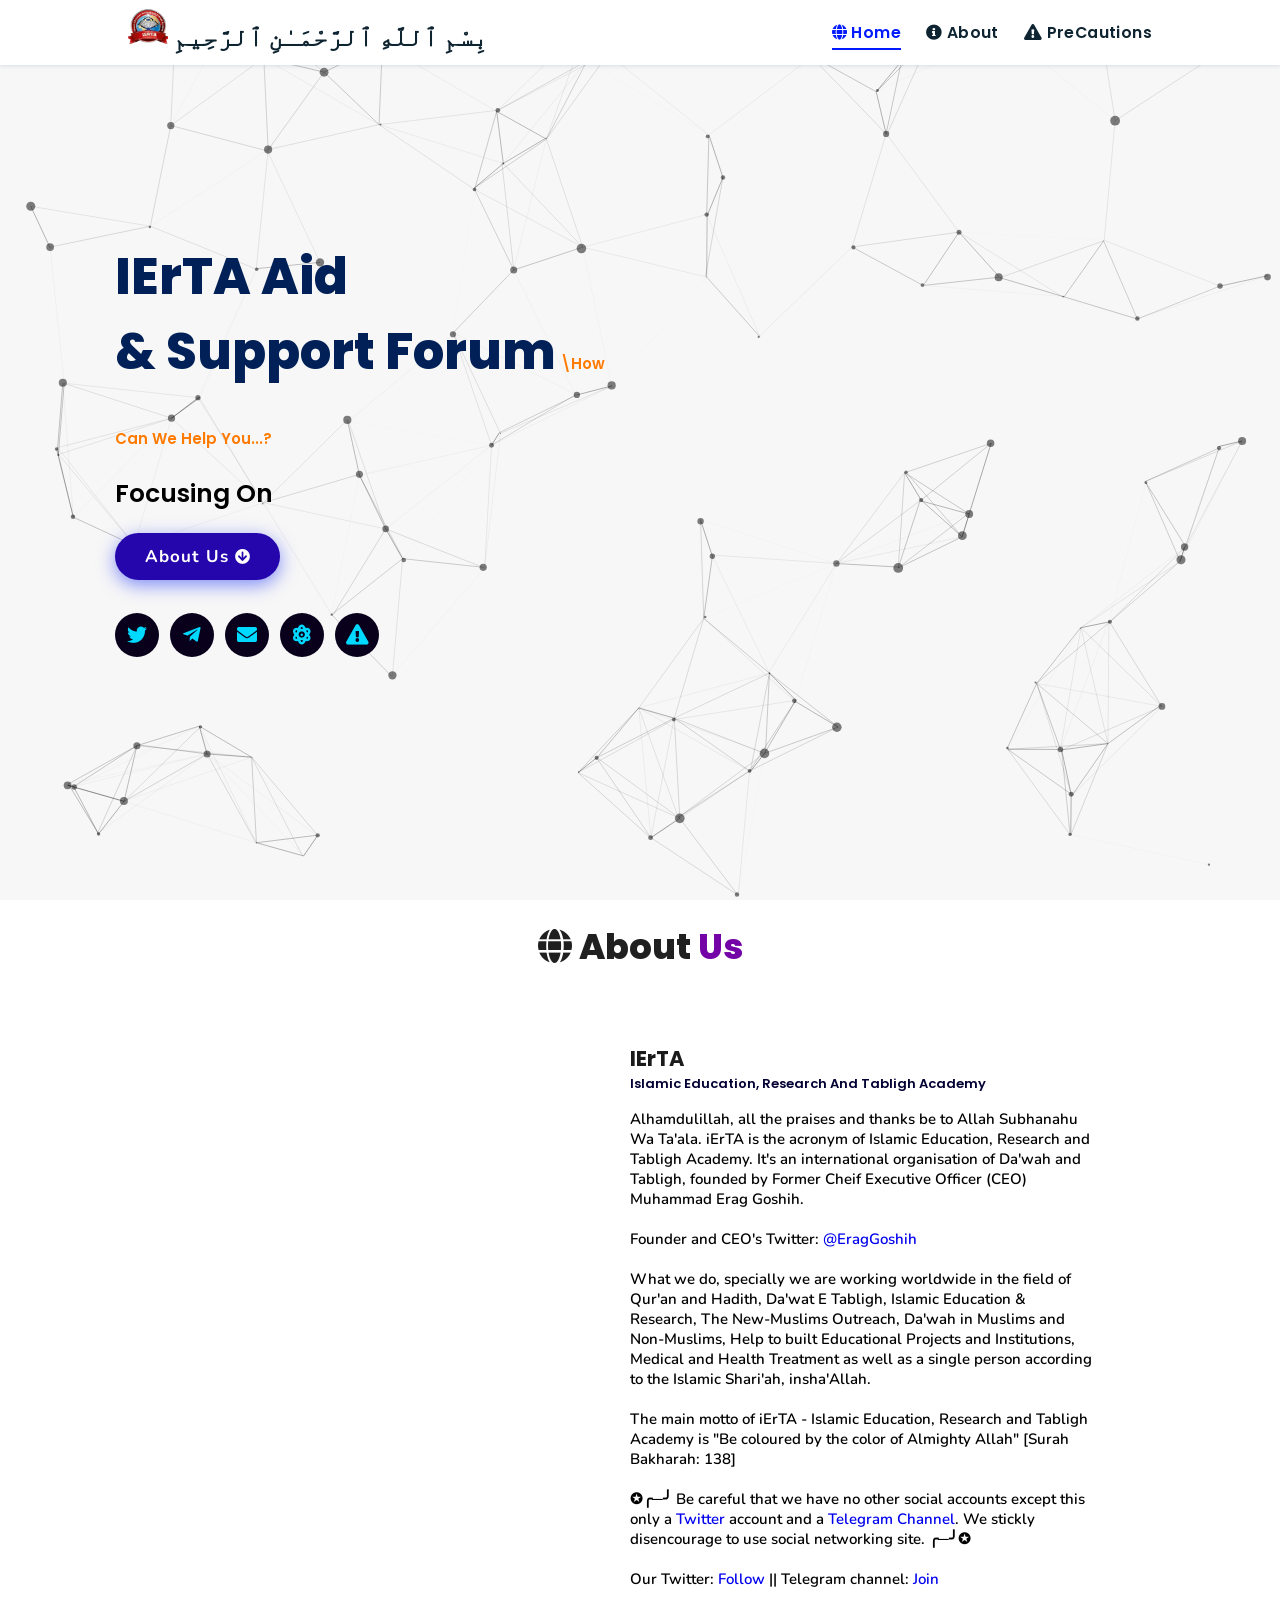
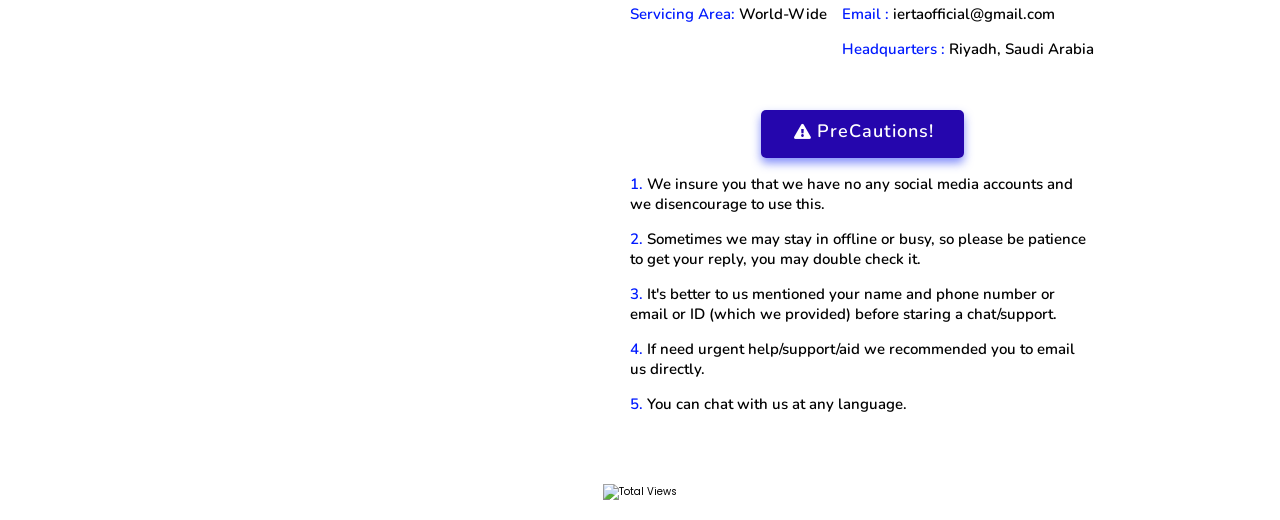
==== commit efb2e8c9: "Add files via upload" ====
--- a/aid/index.html
+++ b/aid/index.html
@@ -69,11 +69,11 @@
     </a>
     <div class="socials">
         <ul class="social-icons">
-              <li><a class="Global" aria-label="Global" href="#"><i class="fa fa-globe" target="_blank"></i></a></li>
-          
+              <li><a class="Global" aria-label="Global" href="https://twitter.com/iErTAOfficial"><i class="fab fa-twitter" target="_blank"></i></a></li>
+          <li><a class="telegram" aria-label="Telegram" href="https://t.me/iertaofficial" target="_blank"><i class="fab fa-telegram-plane"></i></a></li>
           <li><a class="email" aria-label="email" href="mailto: iertaofficial@gmail.com"><i class="fa fa-envelope" target="_blank"></i></a></li>
-          <li><a class="telegram" aria-label="Telegram" href="https://t.me/iertaofficial" target="_blank"><i class="fab fa-telegram-plane"></i></a></li>
-          <li><a class="about" aria-label="about" href="#about"><i class="fa fa-info-circle" target="_blank"></i></a></li>
+         
+          <li><a class="about" aria-label="about" href="#about"><i class="fa fa-atom" target="_blank"></i></a></li>
               <li><a class="instagram" aria-label="Instagram" href="#precautions"><i class="fa fa-exclamation-triangle" target="_blank"></i></a></li>
           </ul>
       </div>
@@ -102,11 +102,19 @@
         <p> 
         Alhamdulillah, all the praises and thanks be to Allah Subhanahu Wa Ta'ala. iErTA is the acronym of Islamic Education, Research and Tabligh Academy. It's an international organisation of Da'wah and Tabligh, founded by Former Cheif Executive Officer (CEO) Muhammad Erag Goshih.
         </br></br>
+        Founder and CEO's Twitter: <a href="https://twitter.com/EragGoshih">@EragGoshih</a>
+        </br></br>
         What we do, specially we are working worldwide in the field of Qur'an and Hadith, Da'wat E Tabligh, Islamic Education & Research, The New-Muslims Outreach, Da'wah in Muslims and Non-Muslims, Help to built Educational Projects and Institutions, Medical and Health Treatment as well as a single person according to the Islamic Shari'ah, insha'Allah.
 </br><br>
 The main motto of iErTA - Islamic Education, Research and Tabligh Academy is "Be coloured by the color of Almighty Allah" [Surah Bakharah: 138]
-        
-        </p>
+
+
+       </br> </br>
+       ✪╭─╯ Be careful that we have no other social accounts except this only a <a href="https://twitter.com/iErTAOfficial">Twitter</a> account and a <a href="https://t.me/iertaofficial">Telegram channel</a>. We stickly disencourage to use social networking site. ╭─╯✪ 
+ </br></br>
+  Our Twitter: <a href="https://twitter.com/iErTAOfficial">Follow</a> ||
+ Telegram channel: <a href="https://t.me/iertaofficial">Join</a>
+ </p>
         <!-- Copyright by iErTA -->
         <div class="box-container">
             <div class="box">
